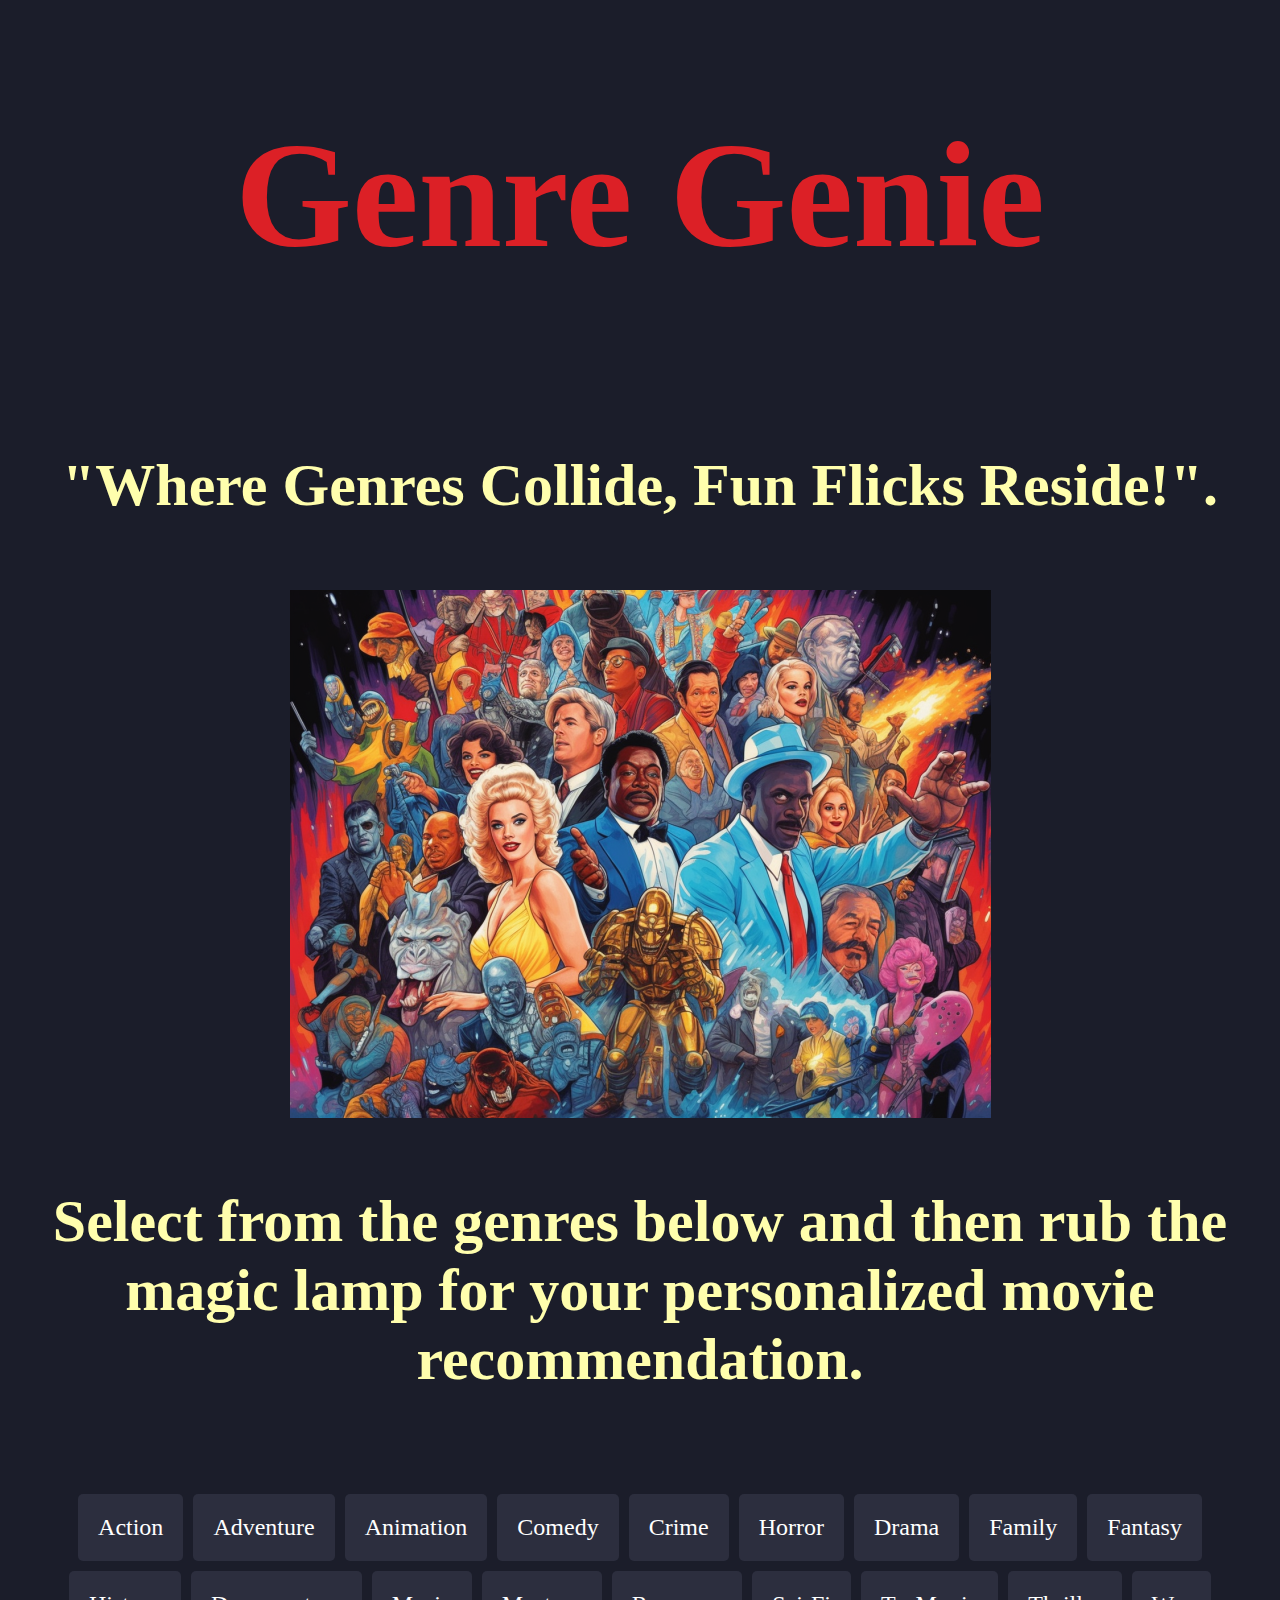
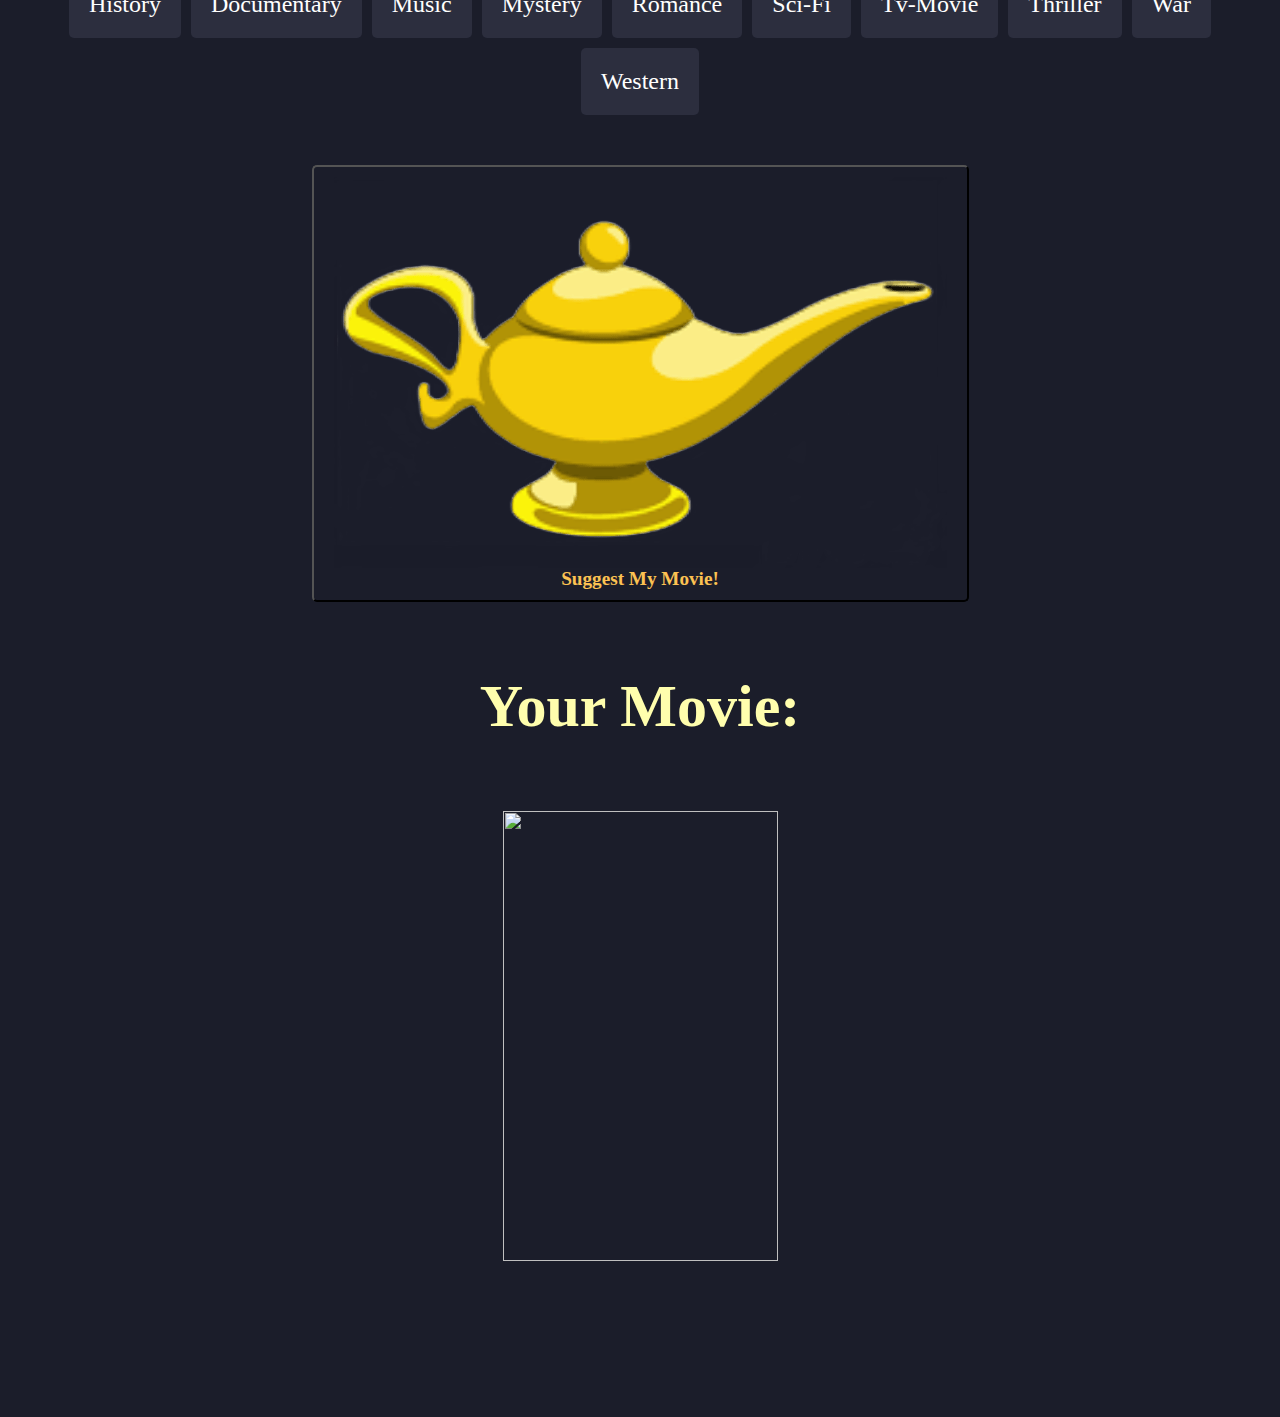
==== index.html @ 749d50c8 "worked on fonts and images and cleaning up styling" ====
<!DOCTYPE html>
<html lang="en">
	<head>
		<meta charset="UTF-8" />
		<meta
			http-equiv="X-UA-Compatible"
			content="IE=edge" />
		<meta
			name="viewport"
			content="width=device-width, initial-scale=1.0" />
		<link
			rel="preconnect"
			href="https://fonts.googleapis.com" />
		<link
			rel="preconnect"
			href="https://fonts.gstatic.com"
			crossorigin />
		<link
			href="https://fonts.googleapis.com/css2?family=Fuzzy+Bubbles:wght@700&family=Rampart+One&display=swap"
			rel="stylesheet" />
		<link
			rel="stylesheet"
			href="https://fonts.googleapis.com/css2?family=Material+Symbols+Outlined:opsz,wght,FILL,GRAD@48,400,0,0" />
		<link
			rel="stylesheet"
			href="https://use.fontawesome.com/releases/v5.8.1/css/all.css"
			integrity="sha384-50oBUHEmvpQ+1lW4y57PTFmhCaXp0ML5d60M1M7uH2+nqUivzIebhndOJK28anvf"
			crossorigin="anonymous" />
		<link
			rel="stylesheet"
			href="https://cdn.jsdelivr.net/npm/bulma@0.9.4/css/bulma.min.css" />

		<link
			rel="stylesheet"
			href="./assets/css/styles.css" />

		<title>Genre Genie</title>
	</head>

	<body>
		<header id="header">
			<h1>Genre Genie</h1>

			<h2 >"Where Genres Collide, Fun Flicks Reside!".</h2>
			<div>
				<img
					id="characters"
					src="./characters.png"
					 />
			</div>
		</header>

		<main>
			<section class="pick-genre">
					<h2 id="genre-text">
					Select from the genres below and then rub the magic lamp for your personalized movie recommendation. 
				</h2>
				<div id="all-buttons">
					<button data-genreID="28">Action</button>
					<button data-genreID="12">Adventure</button>
					<button data-genreID="16">Animation</button>
					<button data-genreID="35">Comedy</button>
					<button data-genreID="80">Crime</button>
					<button data-genreID="27">Horror</button>
					<button data-genreID="18">Drama</button>
					<button data-genreID="10751">Family</button>
					<button data-genreID="14">Fantasy</button>
					<button data-genreID="36">History</button>
					<button data-genreID="99">Documentary</button>
					<button data-genreID="10402">Music</button>
					<button data-genreID="9648">Mystery</button>
					<button data-genreID="10749">Romance</button>
					<button data-genreID="878">Sci-Fi</button>
					<button data-genreID="10770">Tv-Movie</button>
					<button data-genreID="53">Thriller</button>
					<button data-genreID="10752">War</button>
					<button data-genreID="37">Western</button>
				</div>
			
				<div class="center">
          <button id="suggest-movie-btn"><img src="./lamp.png" alt="Lamp Icon" class="suggest-movie-btn">Suggest My Movie!</button>

				</div>
			</section>

			<!-- recommended movie -->
			<section
				class="poster-section"
				id="poster-section">
				<section id="hideForNow">
					<h2 id="your-movie">Your Movie:</h2>
					<section
						class="poster"
						id="saveCapture">
						<div id="poster-path">
							<img
								id="poster-img"
								src=""
								style="width: 275px; height: 450px" />
						</div>
						<div class="movie-contents">
							<h3 id="original_title"></h3>
							<p id="overview"></p>
							<p id="vote_average"></p>
						</div>
			</section>
		</main>
		<script src="./assets/js/main.js"></script>
	</body>
</html>
---- assets/css/styles.css ----
:root {
    --bright_red: #DC2026;
    --light_yellow: #FFFEAD;
    --butter: #FCC252;
    --white: #FDFCFA;
    --background_color: #1B1D2A;
    background-color: var(--background_color);
}
img {
  display: block;
  margin: 0 auto;
}

h1 {
    font-size: 150px;
    color: var(--bright_red);
    text-align: center;
    font-family: 'Lobster', cursive;
}

h2 {
    font-size: 60px;
    font-family: 'Lobster', cursive;
    color: var(--light_yellow);
    padding: 20px;
    text-align: center;
    /* align-items: center; */
}

h3 {
    font-size: 1.5rem;
    font-family: 'Lucida Sans', 'Lucida Sans Regular', 'Lucida Grande', 'Lucida Sans Unicode', Geneva, Verdana, sans-serif;
    /* text-decoration-style: solid; */
    text-align: center;
    color: var(--light_yellow);
}

p {
    font-size: 1rem;
    font-family: 'Lucida Sans', 'Lucida Sans Regular', 'Lucida Grande', 'Lucida Sans Unicode', Geneva, Verdana, sans-serif;
    padding-top: 50px;
    text-align: center;
    color: var(--light_yellow);
}

/* Genre Buttons */
#all-buttons {
    display: flex;
    flex-wrap: wrap;
    justify-content: center;
    padding: 25px;
  }
  
  #all-buttons button {
    font-size: 24px;
    background-color: #2c2e3e;
    color: #fff;
    border: none;
    border-radius: 5px;
    margin: 5px;
    white-space: nowrap;
  }

button.active {
    background-color: darkgoldenrod !important;
}

header {
    display: flex;
    flex-direction: column;
}

.img-responsive {
    display: flex;
    flex-direction: column;
    align-items: center;
    justify-content: space-around;
    position: relative;
    top: -230px;
}

.click-me {
    color: var(--butter);
    font-size: 20px;
    font-family: 'Lobster', cursive;
}

.center {
    text-align: center;
    margin-top: 20px; /* Adjust the margin as needed */
  }
  
  #suggest-movie-btn {
    padding: 10px 20px;
    border-radius: 5px;
    background-color:transparent;
    color: var(--butter);
    font-weight: bold;
  }
  
  .button-icon {
    width: 20px;
    height: 20px;
    margin-right: 10px; /* Adjust the margin as needed */
  }

#lamp:hover {
    transform: scale(1.5);
}

#lamp:active {
    transform: scale(1.5);
}

button {
    font-size: 1.2rem;
    font-family: 'Lobster', cursive;
    padding: 20px;
    border-radius: 1.5rem;
    color: var(--white);
    background-color: var(--dark_red);
    text-align: center;
}

button:hover {
    box-shadow: 0px 0px 10px maroon;
}



#streaming-avail {
    display: flex;
    flex-direction: row;
    text-align: center;
    align-items: center;
    justify-content: center;
    padding: 60px;
    margin: 60px;
    border-style: dotted;
    border-color: var(--butter);
    border-width: thick;
    background-color: var(--dark_red);
    color: var(--light_yellow);
}

main {
    display: none;
}

/* Desktop size */
@media (min-width: 992px) {
    main {
        display: block;
    }
}

/* Tablet size */
@media (max-width: 768px) {
    h1 {
        font-size: 200px;
    }
    h2 {
        font-size: 24px;
    }
    p {
        font-size: 0.8rem;
    }
}

/* Mobile size */
@media (max-width: 576px) {
    h1 {
        font-size: 150px;
    }
    h2 {
        font-size: 20px;
    }
    p {
        font-size: 0.7rem;
    }
}
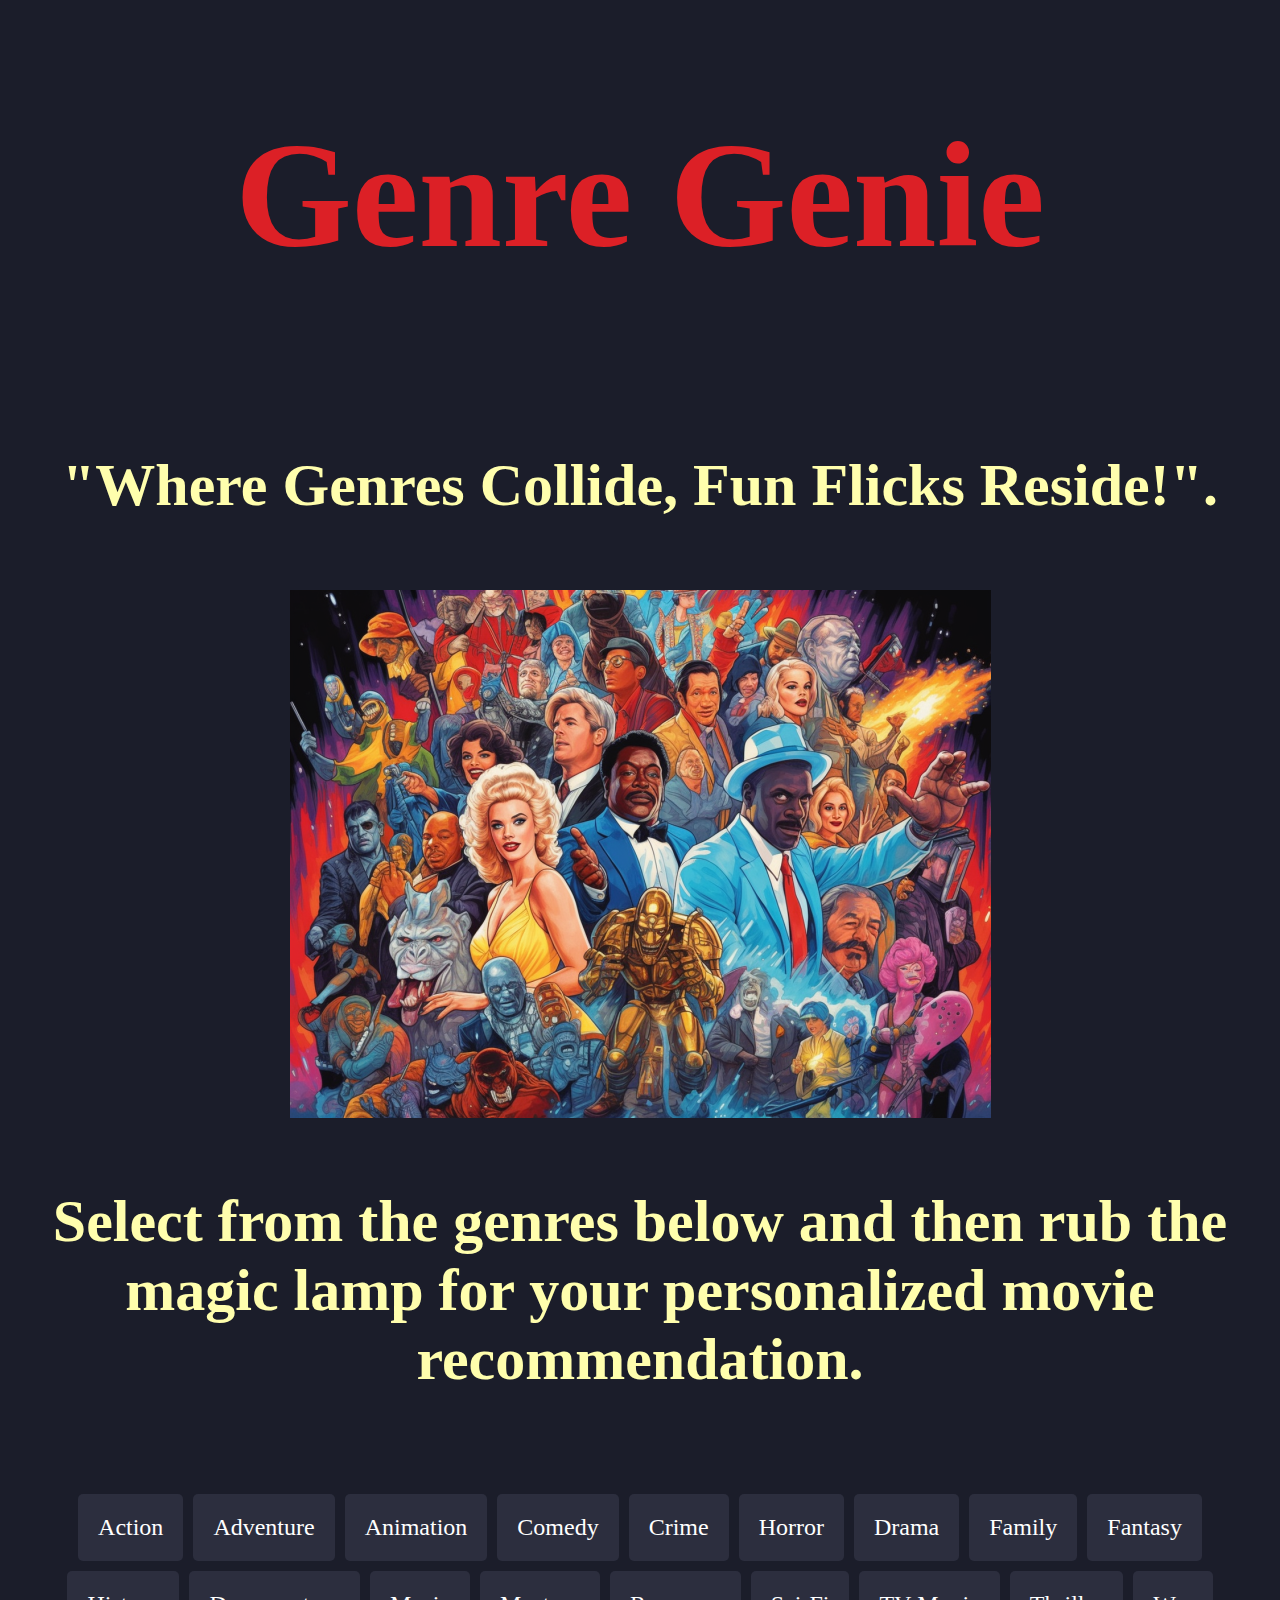
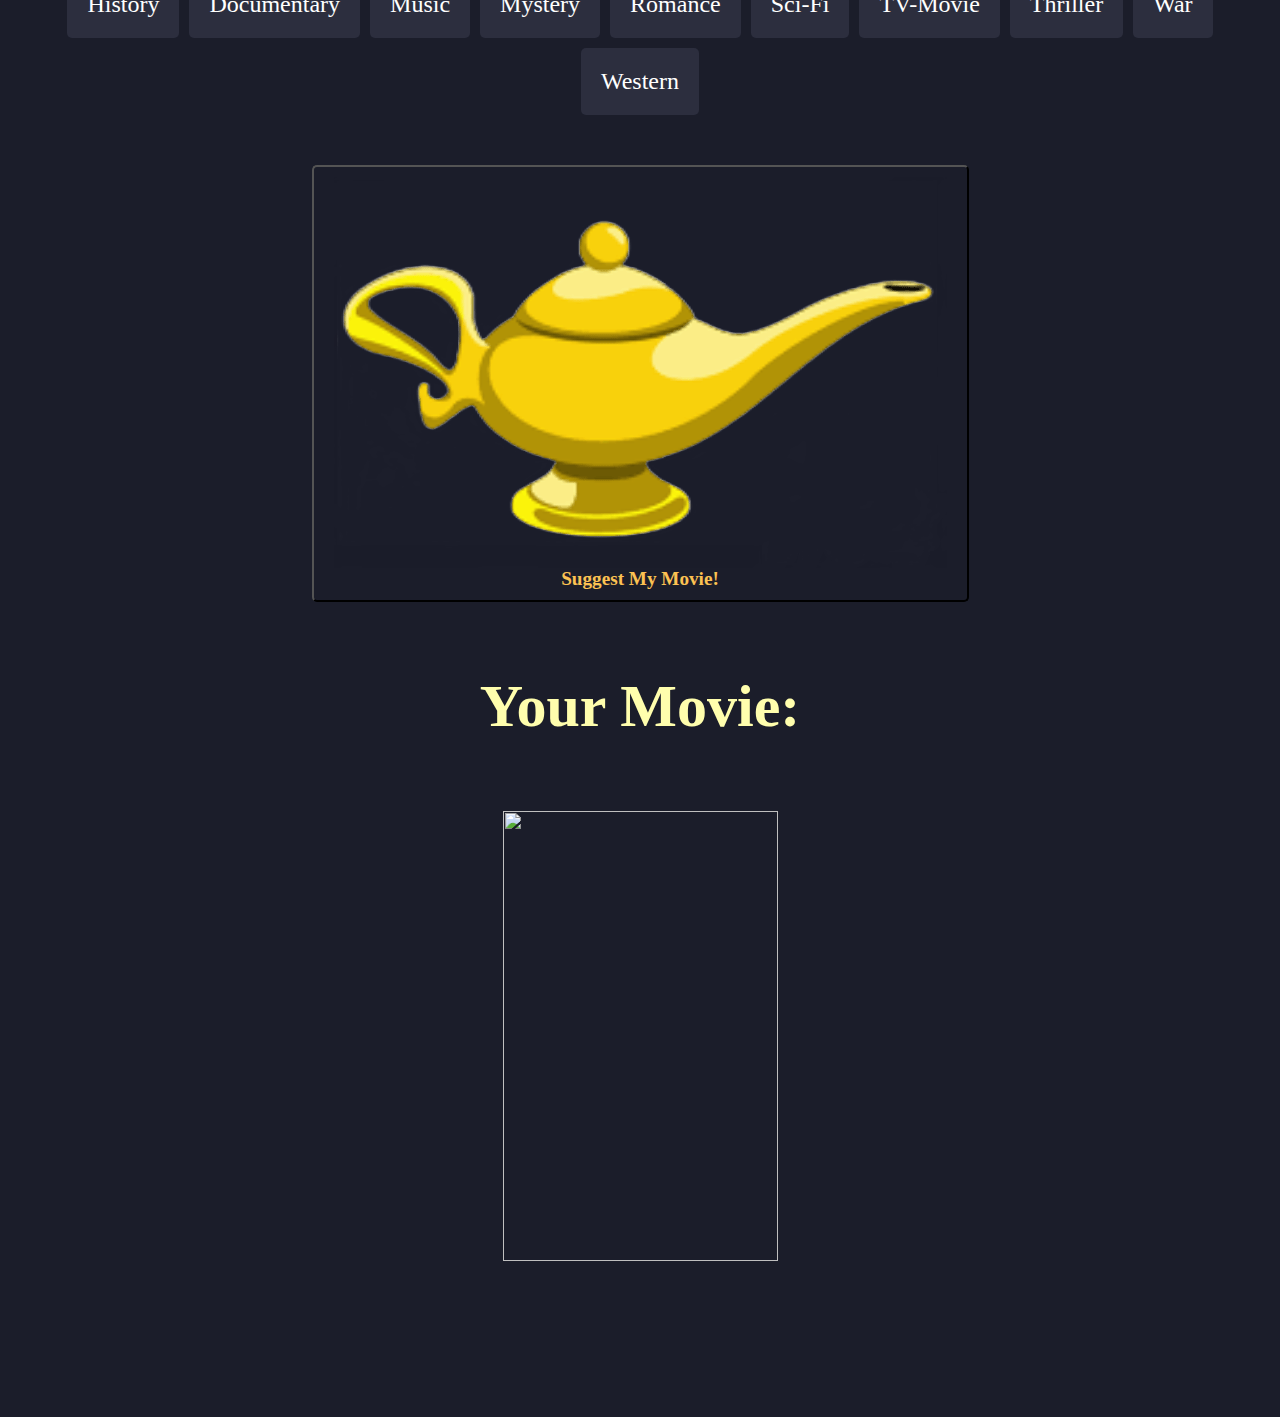
==== commit 5f8f8da8: "added icons to all the genre buttons" ====
--- a/index.html
+++ b/index.html
@@ -56,26 +56,65 @@
 					Select from the genres below and then rub the magic lamp for your personalized movie recommendation. 
 				</h2>
 				<div id="all-buttons">
-					<button data-genreID="28">Action</button>
-					<button data-genreID="12">Adventure</button>
-					<button data-genreID="16">Animation</button>
-					<button data-genreID="35">Comedy</button>
-					<button data-genreID="80">Crime</button>
-					<button data-genreID="27">Horror</button>
-					<button data-genreID="18">Drama</button>
-					<button data-genreID="10751">Family</button>
-					<button data-genreID="14">Fantasy</button>
-					<button data-genreID="36">History</button>
-					<button data-genreID="99">Documentary</button>
-					<button data-genreID="10402">Music</button>
-					<button data-genreID="9648">Mystery</button>
-					<button data-genreID="10749">Romance</button>
-					<button data-genreID="878">Sci-Fi</button>
-					<button data-genreID="10770">Tv-Movie</button>
-					<button data-genreID="53">Thriller</button>
-					<button data-genreID="10752">War</button>
-					<button data-genreID="37">Western</button>
-				</div>
+					<button class="genre-button" data-genreID="28">
+					  <i class="fas fa-film"></i> Action
+					</button>
+					<button class="genre-button" data-genreID="12">
+					  <i class="fas fa-hiking"></i> Adventure
+					</button>
+					<button class="genre-button" data-genreID="16">
+					  <i class="fas fa-film"></i> Animation
+					</button>
+					<button class="genre-button" data-genreID="35">
+					  <i class="fas fa-laugh"></i> Comedy
+					</button>
+					<button class="genre-button" data-genreID="80">
+					  <i class="fas fa-briefcase"></i> Crime
+					</button>
+					<button class="genre-button" data-genreID="27">
+					  <i class="fas fa-skull"></i> Horror
+					</button>
+					<button class="genre-button" data-genreID="18">
+					  <i class="fas fa-theater-masks"></i> Drama
+					</button>
+					<button class="genre-button" data-genreID="10751">
+					  <i class="fas fa-users"></i> Family
+					</button>
+					<button class="genre-button" data-genreID="14">
+					  <i class="fas fa-dragon"></i> Fantasy
+					</button>
+					<button class="genre-button" data-genreID="36">
+					  <i class="fas fa-landmark"></i> History
+					</button>
+					<button class="genre-button" data-genreID="99">
+					  <i class="fas fa-video"></i> Documentary
+					</button>
+					<button class="genre-button" data-genreID="10402">
+					  <i class="fas fa-music"></i> Music
+					</button>
+					<button class="genre-button" data-genreID="9648">
+					  <i class="fas fa-question-circle"></i> Mystery
+					</button>
+					<button class="genre-button" data-genreID="10749">
+					  <i class="fas fa-heart"></i> Romance
+					</button>
+					<button class="genre-button" data-genreID="878">
+					  <i class="fas fa-rocket"></i> Sci-Fi
+					</button>
+					<button class="genre-button" data-genreID="10770">
+					  <i class="fas fa-tv"></i> TV-Movie
+					</button>
+					<button class="genre-button" data-genreID="53">
+					  <i class="fas fa-bolt"></i> Thriller
+					</button>
+					<button class="genre-button" data-genreID="10752">
+					  <i class="fas fa-shield-alt"></i> War
+					</button>
+					<button class="genre-button" data-genreID="37">
+						<i class="fas fa-horse-head"></i> Western
+					  </button>
+				  </div>
+				  
 			
 				<div class="center">
           <button id="suggest-movie-btn"><img src="./lamp.png" alt="Lamp Icon" class="suggest-movie-btn">Suggest My Movie!</button>
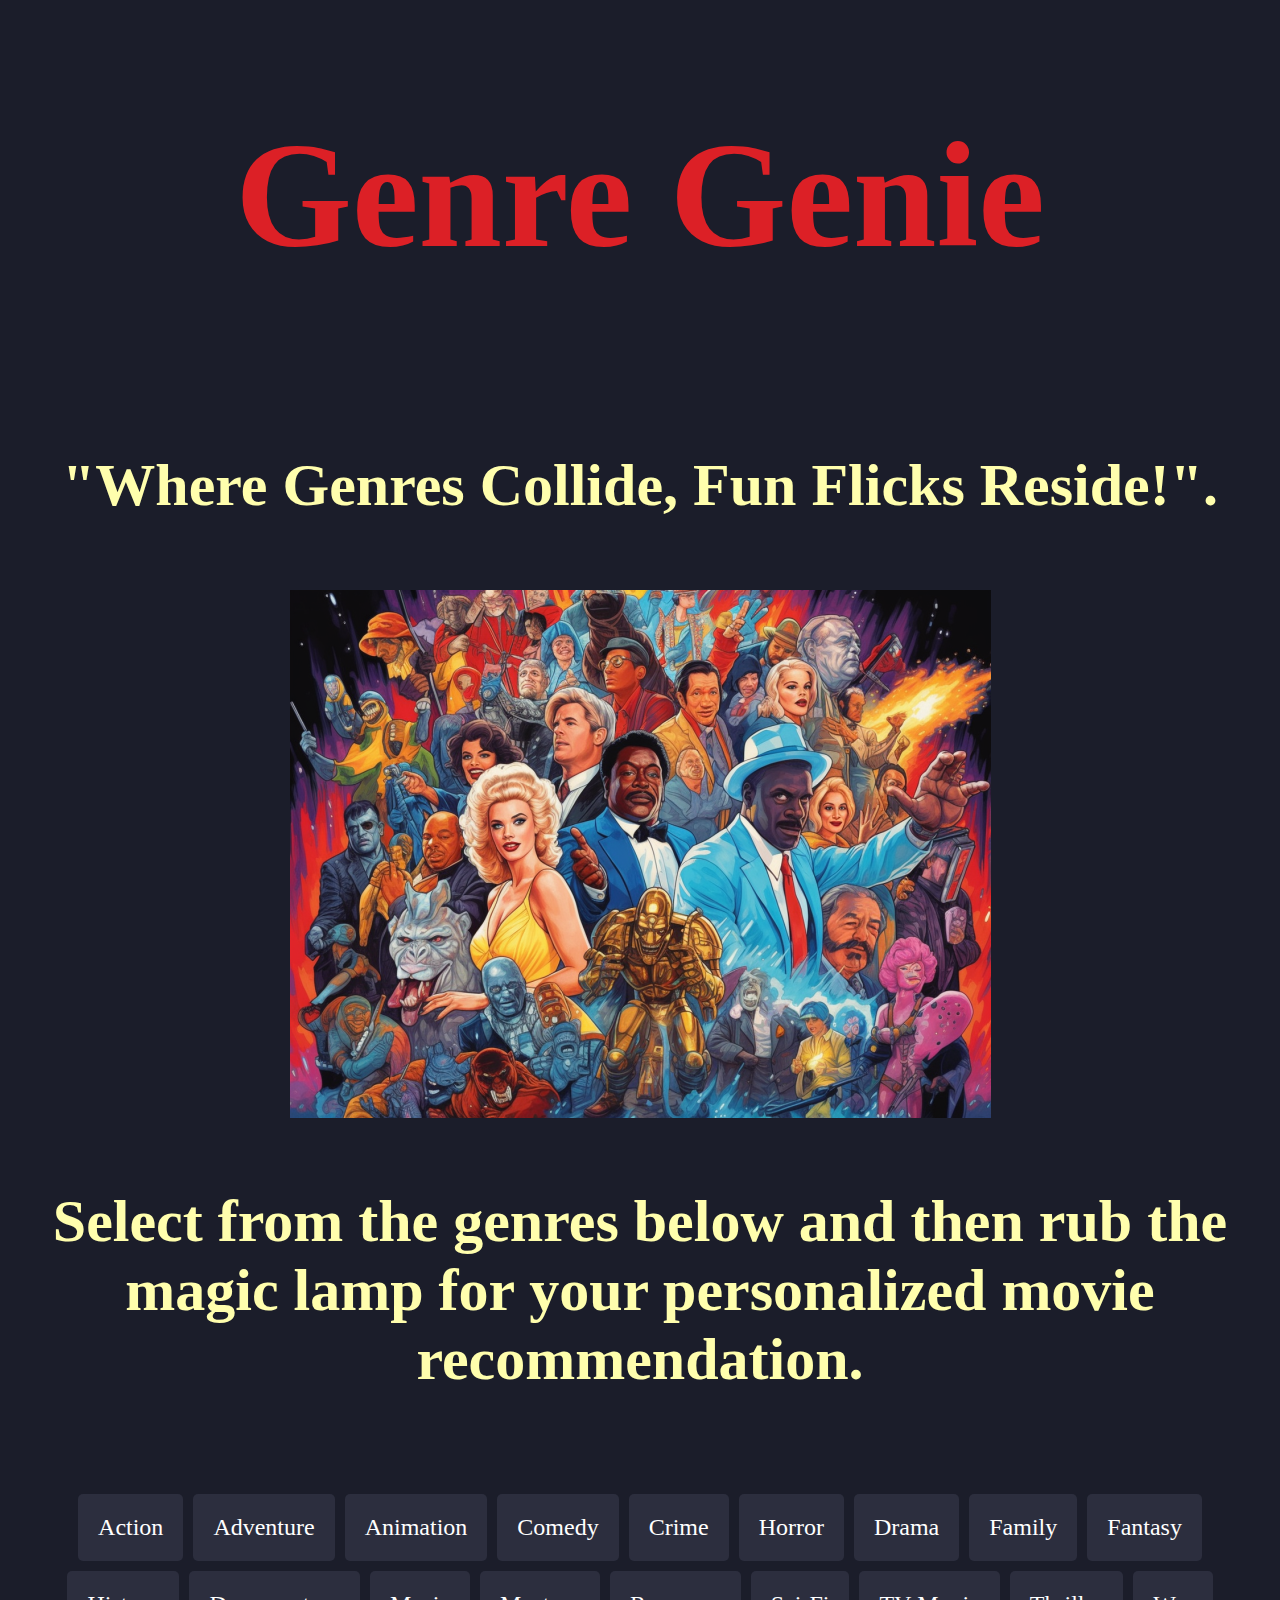
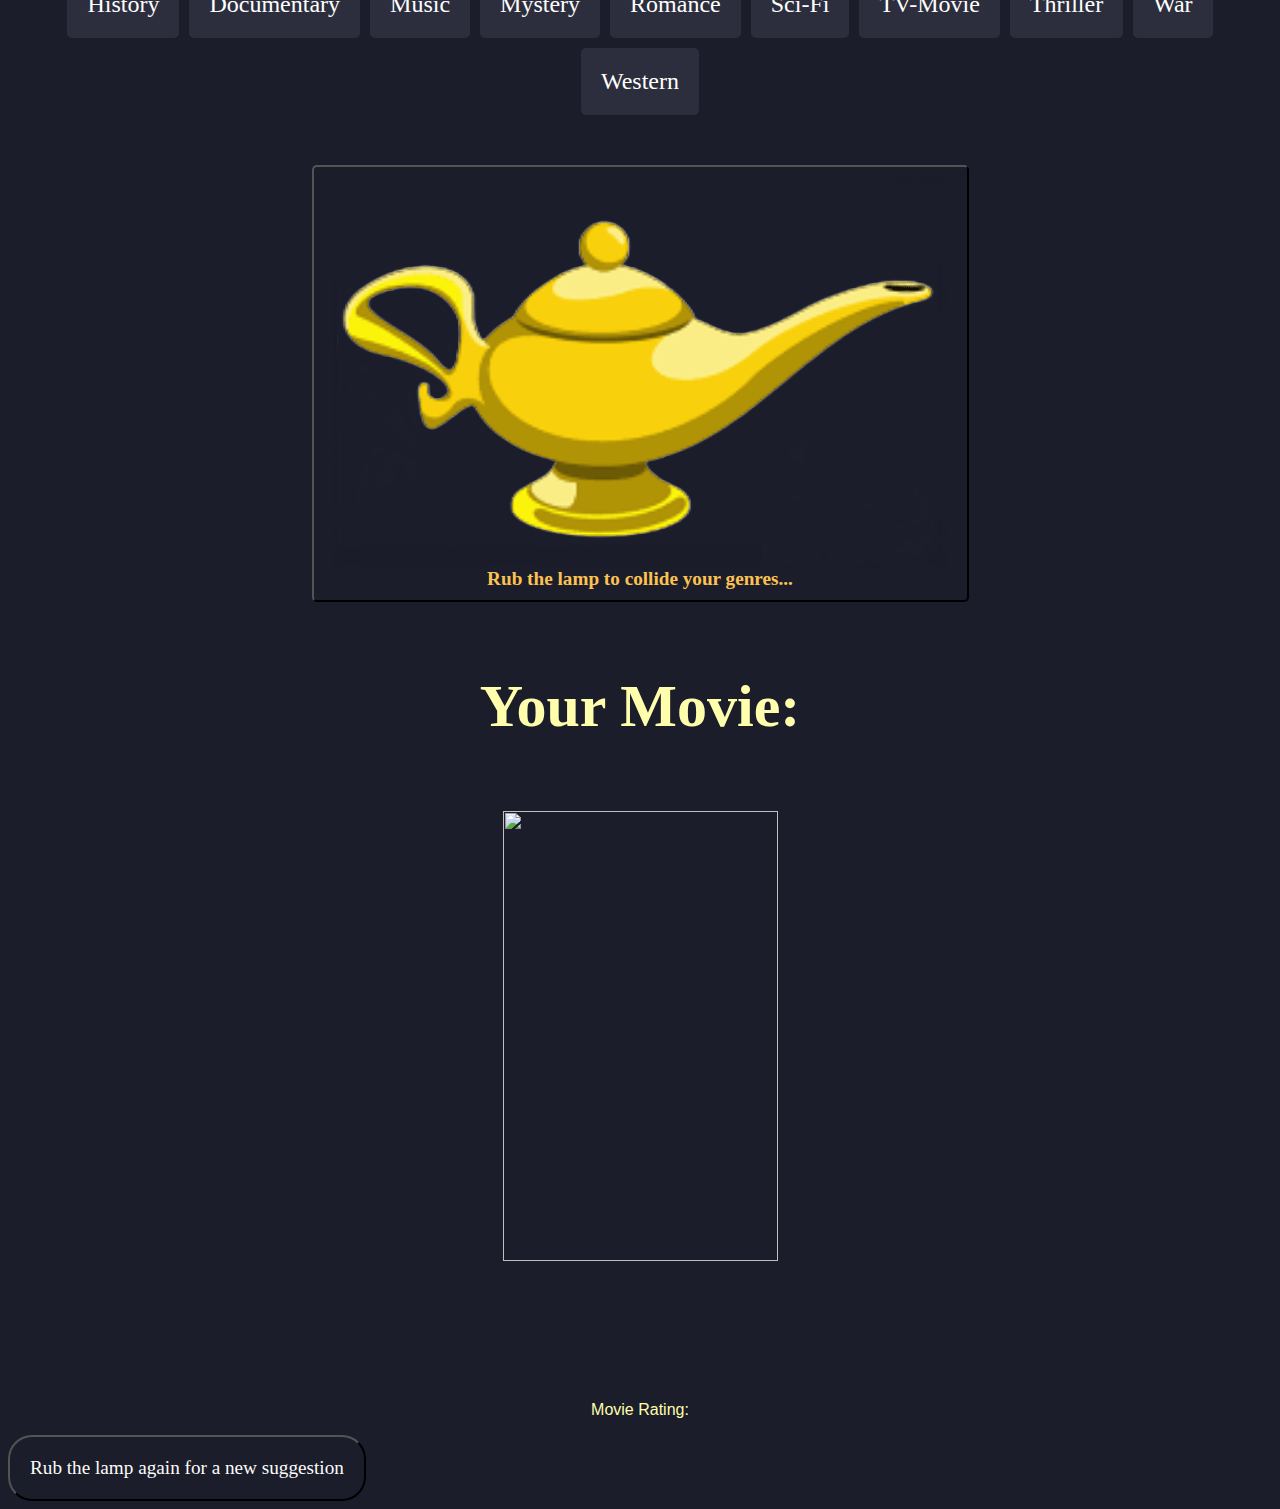
==== commit f8784337: "created a reset button that does everything a page reload would do" ====
--- a/index.html
+++ b/index.html
@@ -1,6 +1,7 @@
 <!DOCTYPE html>
 <html lang="en">
 	<head>
+		
 		<meta charset="UTF-8" />
 		<meta
 			http-equiv="X-UA-Compatible"
@@ -35,6 +36,8 @@
 			href="./assets/css/styles.css" />
 
 		<title>Genre Genie</title>
+		<link rel="icon" href="favicon.ico" type="image/x-icon">
+
 	</head>
 
 	<body>
@@ -57,7 +60,7 @@
 				</h2>
 				<div id="all-buttons">
 					<button class="genre-button" data-genreID="28">
-					  <i class="fas fa-film"></i> Action
+					  <i class="fas fa-helicopter"></i> Action
 					</button>
 					<button class="genre-button" data-genreID="12">
 					  <i class="fas fa-hiking"></i> Adventure
@@ -115,10 +118,19 @@
 					  </button>
 				  </div>
 				  
+
+				<div class="center">
+					<button id="suggest-movie-btn">
+						<img src="./lamp.png" alt="Lamp Icon" class="suggest-movie-btn cloud-animation">
+						Rub the lamp to collide your genres...
+					  </button>
+
 			
-				<div class="center">
-          <button id="suggest-movie-btn"><img src="./lamp.png" alt="Lamp Icon" class="suggest-movie-btn">Suggest My Movie!</button>
+					
 
+					  
+					  </div>
+					  
 				</div>
 			</section>
 
@@ -140,10 +152,15 @@
 						<div class="movie-contents">
 							<h3 id="original_title"></h3>
 							<p id="overview"></p>
-							<p id="vote_average"></p>
+							<p id="vote_average">Movie Rating:</p>
 						</div>
+						<section>
+						<button id="rub-again-btn" class="hidden">Rub the lamp again for a new suggestion</button>
+					</section>
 			</section>
 		</main>
 		<script src="./assets/js/main.js"></script>
+		<script src="assets/js/rubbing.js"></script>
+
 	</body>
 </html>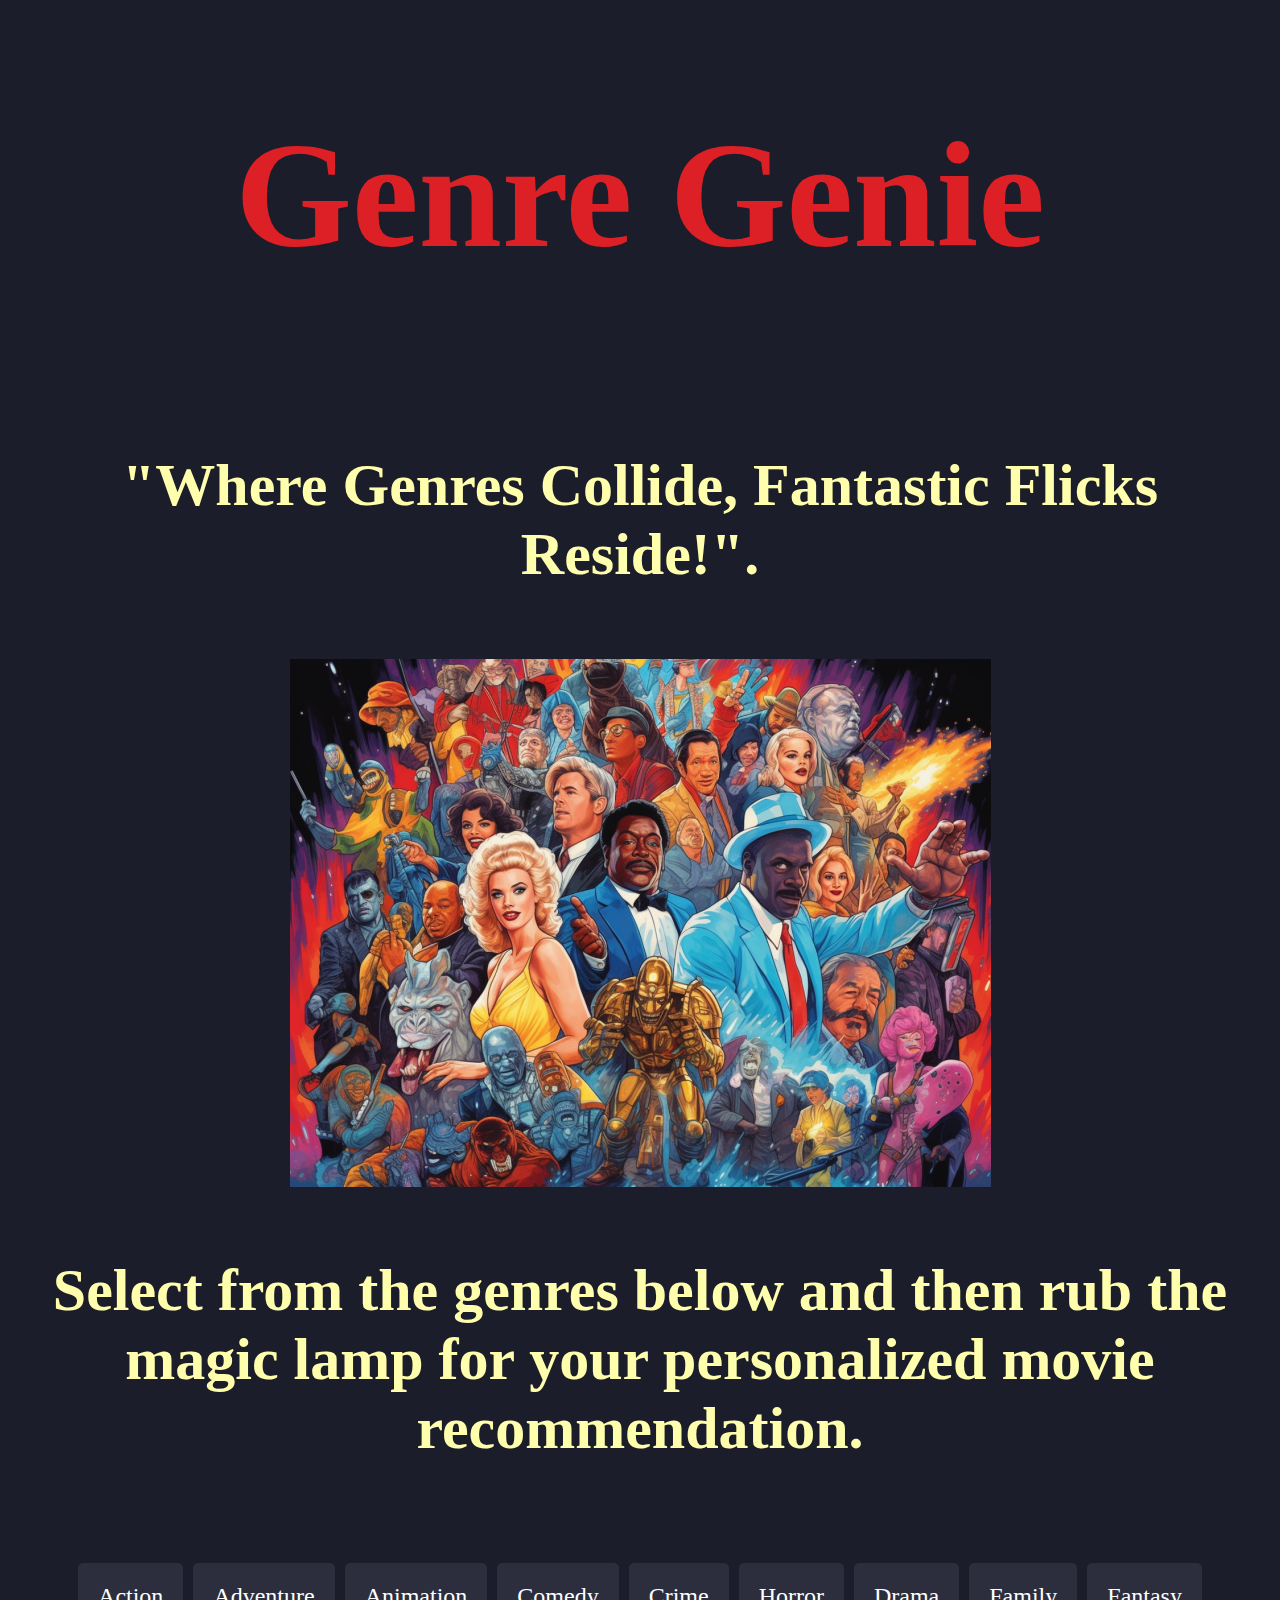
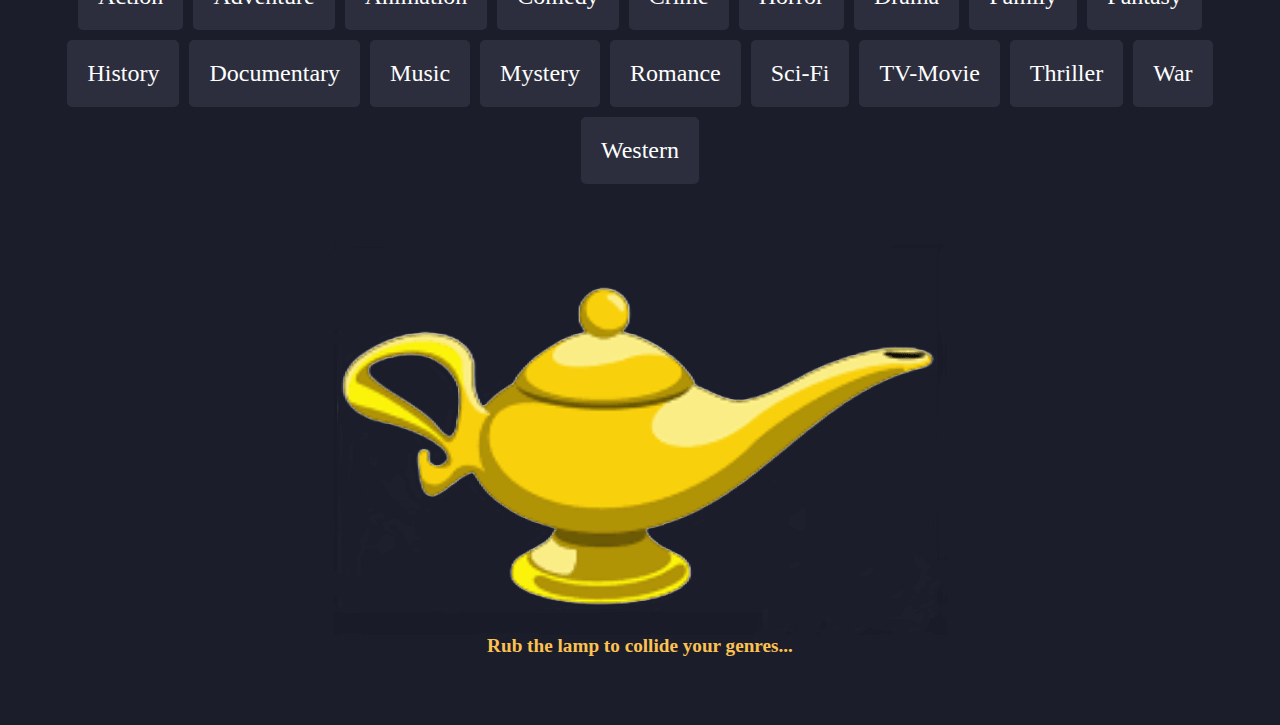
==== commit 286ef86e: "movie titles and images can now be saved in local storage" ====
--- a/index.html
+++ b/index.html
@@ -44,7 +44,7 @@
 		<header id="header">
 			<h1>Genre Genie</h1>
 
-			<h2 >"Where Genres Collide, Fun Flicks Reside!".</h2>
+			<h2 >"Where Genres Collide, Fantastic Flicks Reside!".</h2>
 			<div>
 				<img
 					id="characters"
@@ -156,7 +156,13 @@
 						</div>
 						<section>
 						<button id="rub-again-btn" class="hidden">Rub the lamp again for a new suggestion</button>
+						<button id="save-movie-btn" class="hidden">Save this movie for later</button>
 					</section>
+					<div id="saved-movies-carousel-container" class="carousel-container">
+						<div id="saved-movies-carousel" class="carousel">
+						  <!-- Carousel items will be dynamically added here -->
+						</div>
+					  </div>
 			</section>
 		</main>
 		<script src="./assets/js/main.js"></script>
--- a/assets/css/styles.css
+++ b/assets/css/styles.css
@@ -87,21 +87,66 @@
 
 .center {
     text-align: center;
-    margin-top: 20px; /* Adjust the margin as needed */
+    margin-top: 20px; 
   }
   
   #suggest-movie-btn {
-    padding: 10px 20px;
-    border-radius: 5px;
-    background-color:transparent;
-    color: var(--butter);
-    font-weight: bold;
-  }
+  padding: 10px 20px;
+  border-radius: 5px;
+  background-color: transparent;
+  color: var(--butter);
+  font-weight: bold;
+  border: none;
+  outline: none;
+  margin-bottom: 50px;
+  
+}
+
+#suggest-movie-btn.hidden {
+  display: none;
+}
+
+.suggest-movie-btn {
+  position: relative;
+  height: 450px; /* keeping a fixed height container to keep animation from getting jumpy */
+  overflow: hidden;
+  display: flex;
+  align-items: flex-end;
+  background-image: url(../../lamp.png);
+  /* background-size: 613px 391 px; */
+  background-position: bottom center;
+  background-repeat: no-repeat;
+  width: 613px;
+  height: 391px;
+cursor: grab;
+}
+
+.suggest-movie-btn img.cloud-animation {
+  pointer-events: none;
+  position: absolute;
+  bottom: 0;
+  left: 50%;
+  transform: translateX(-50%);
+  width: 613px;
+  height: 391px;
+  
+}
+
+  
+
+  
+
+  #poster-section {
+    display: none;
+  }
+  #poster-section #overview {
+  font-size: 2rem;
+}
   
   .button-icon {
     width: 20px;
     height: 20px;
-    margin-right: 10px; /* Adjust the margin as needed */
+    margin-right: 10px; 
   }
 
 #lamp:hover {
@@ -126,26 +171,50 @@
     box-shadow: 0px 0px 10px maroon;
 }
 
-
-
-#streaming-avail {
-    display: flex;
-    flex-direction: row;
-    text-align: center;
-    align-items: center;
-    justify-content: center;
-    padding: 60px;
-    margin: 60px;
-    border-style: dotted;
-    border-color: var(--butter);
-    border-width: thick;
-    background-color: var(--dark_red);
-    color: var(--light_yellow);
-}
-
-main {
-    display: none;
-}
+#rub-again-btn {
+    /* Increasing button size */
+    padding: 15px 30px;
+    font-size: 24px;
+      
+    /* Centering the button */
+    display: block;
+    margin: 20px auto;
+    
+    /* Optional Styling */
+    background-color: var(--bright_red); /* use --bright_red here */
+    color: var(--white); /* if you want the text to be white */
+    border: none;
+    border-radius: 5px;
+    cursor: pointer;
+    transition: background-color 0.3s ease;
+  }
+    
+  #rub-again-btn:hover {
+    background-color: darken(var(--bright_red), 10%); /* use darken() to make it darker when hovered over */
+  }
+  
+  #save-movie-btn {
+    /* Increasing button size */
+    padding: 15px 30px;
+    font-size: 24px;
+    
+    /* Centering the button */
+    display: block;
+    margin: 20px auto;
+    
+    /* Optional Styling */
+    background-color: var(--bright_red);
+    color: white;
+    border: none;
+    border-radius: 5px;
+    cursor: pointer;
+    transition: background-color 0.3s ease;
+  }
+  
+  #save-movie-btn:hover {
+    background-color: #9c0d15;
+  }
+
 
 /* Desktop size */
 @media (min-width: 992px) {
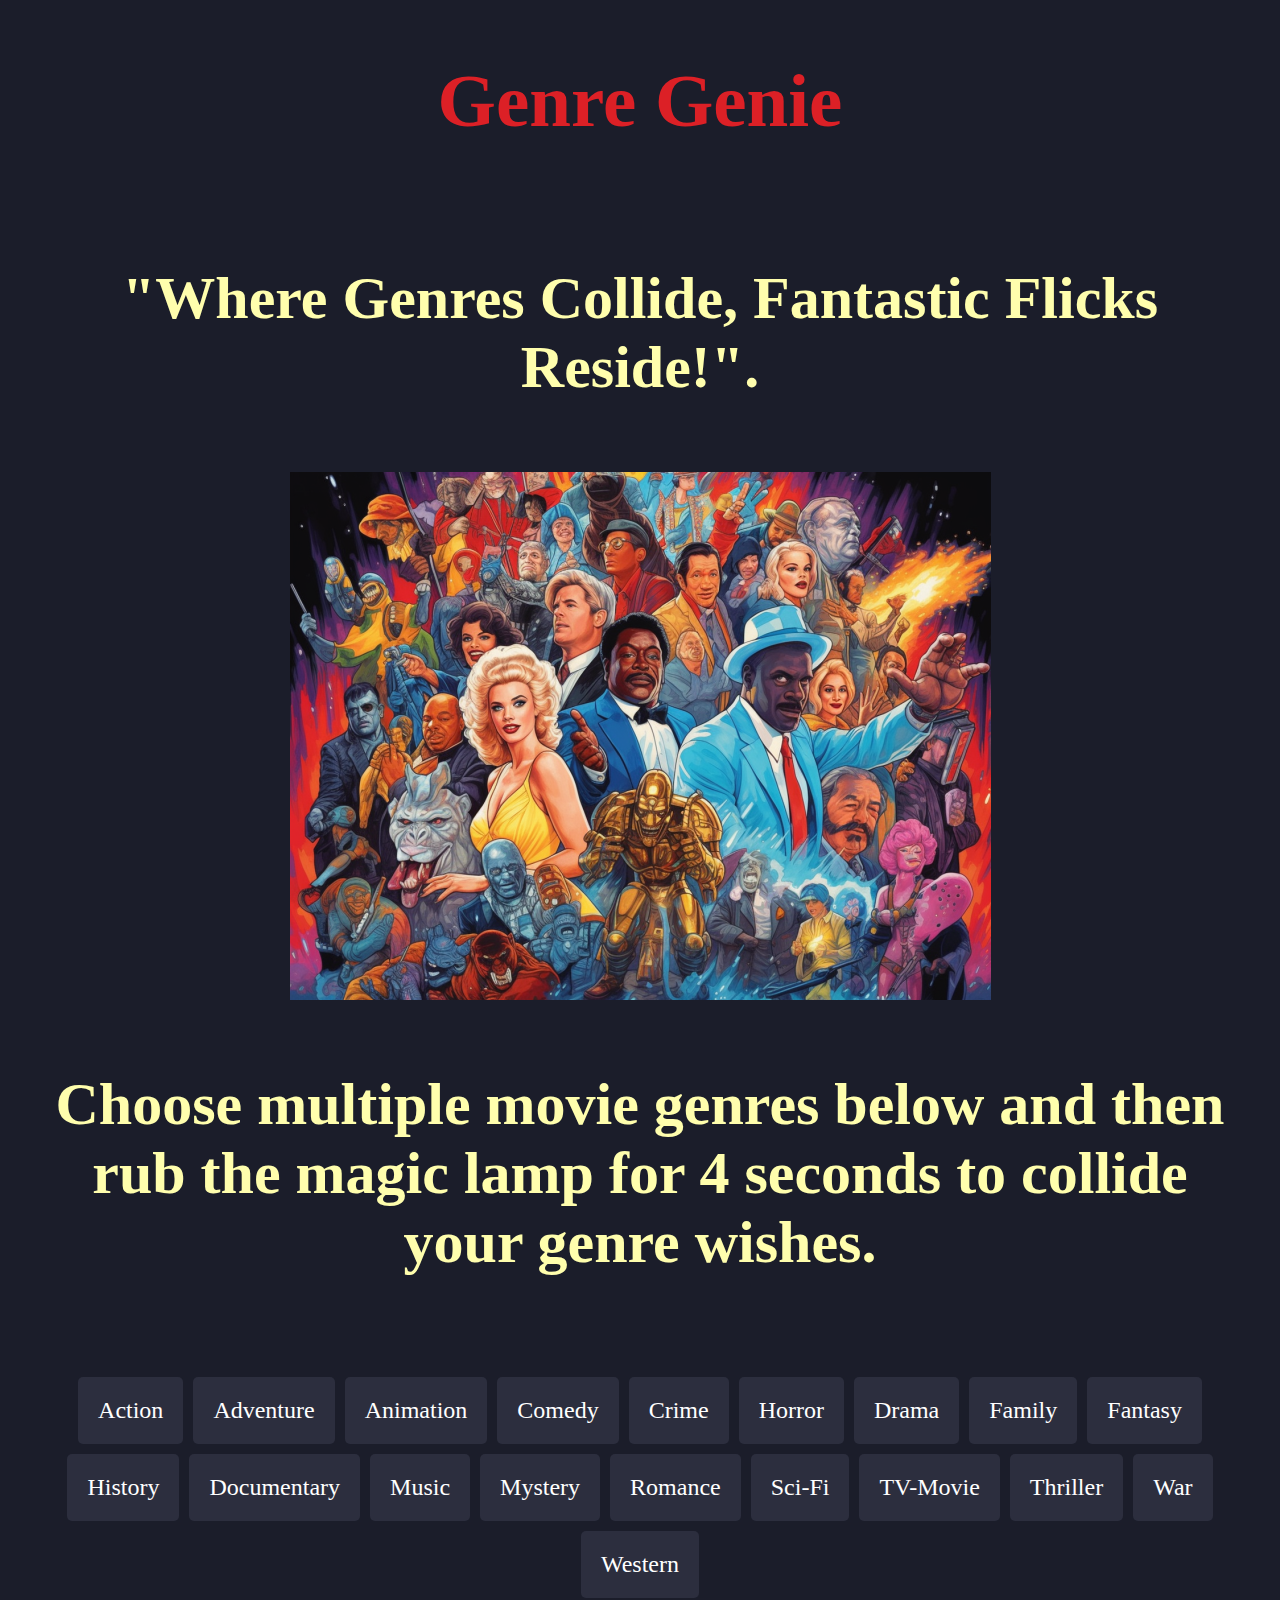
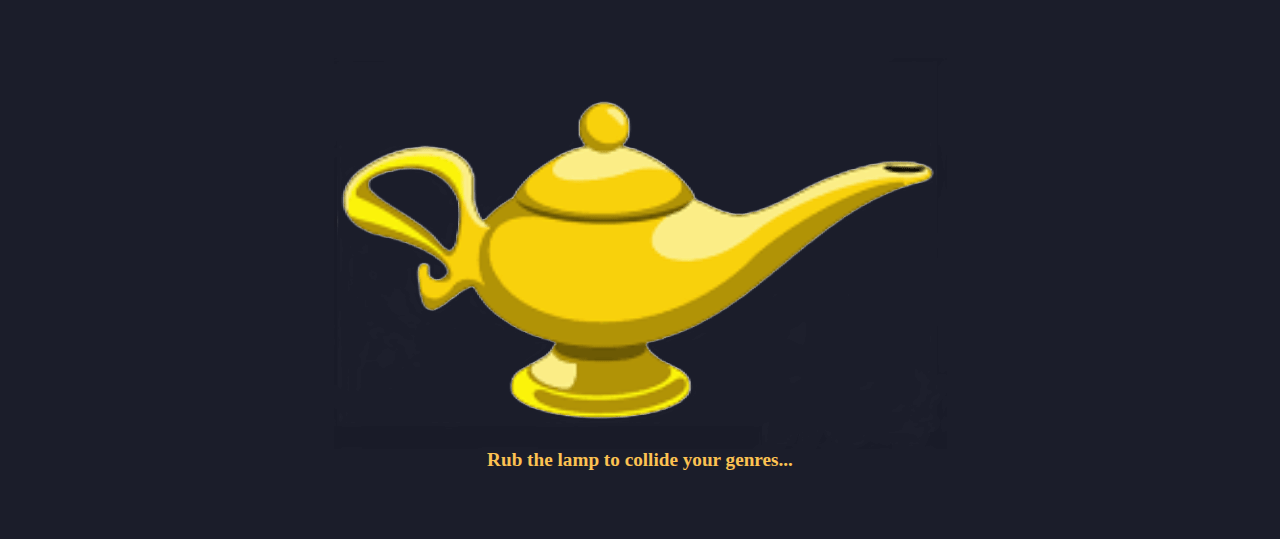
==== commit e0bd51b4: "reworked saved movies to make a list of links with a back button" ====
--- a/index.html
+++ b/index.html
@@ -27,9 +27,9 @@
 			href="https://use.fontawesome.com/releases/v5.8.1/css/all.css"
 			integrity="sha384-50oBUHEmvpQ+1lW4y57PTFmhCaXp0ML5d60M1M7uH2+nqUivzIebhndOJK28anvf"
 			crossorigin="anonymous" />
-		<link
+		<!-- <link
 			rel="stylesheet"
-			href="https://cdn.jsdelivr.net/npm/bulma@0.9.4/css/bulma.min.css" />
+			href="https://cdn.jsdelivr.net/npm/bulma@0.9.4/css/bulma.min.css" /> -->
 
 		<link
 			rel="stylesheet"
@@ -50,13 +50,14 @@
 					id="characters"
 					src="./characters.png"
 					 />
+
 			</div>
 		</header>
 
 		<main>
 			<section class="pick-genre">
 					<h2 id="genre-text">
-					Select from the genres below and then rub the magic lamp for your personalized movie recommendation. 
+					Choose multiple movie genres below and then rub the magic lamp for 4 seconds to collide your genre wishes.
 				</h2>
 				<div id="all-buttons">
 					<button class="genre-button" data-genreID="28">
@@ -126,9 +127,6 @@
 					  </button>
 
 			
-					
-
-					  
 					  </div>
 					  
 				</div>
@@ -147,23 +145,30 @@
 							<img
 								id="poster-img"
 								src=""
-								style="width: 275px; height: 450px" />
+								style="width: 550px; height: 900px" />
 						</div>
 						<div class="movie-contents">
 							<h3 id="original_title"></h3>
 							<p id="overview"></p>
-							<p id="vote_average">Movie Rating:</p>
+							<h3> Movie Rating:
+							<p id="vote_average"></p></h3>
 						</div>
 						<section>
 						<button id="rub-again-btn" class="hidden">Rub the lamp again for a new suggestion</button>
-						<button id="save-movie-btn" class="hidden">Save this movie for later</button>
-					</section>
-					<div id="saved-movies-carousel-container" class="carousel-container">
-						<div id="saved-movies-carousel" class="carousel">
-						  <!-- Carousel items will be dynamically added here -->
+						<button id="save-movie-btn" class="hidden">Save this movie image below</button>
+
+						<div id="saved-movies">
+							<h2>Your Saved Movies:</h2>
+							<div id="saved-movies-list"></div>
 						</div>
-					  </div>
-			</section>
+						<div id="movie-details" style="display:none;">
+							<h2 id="details-title"></h2>
+							<img id="details-image" src="" alt="Movie poster">
+							<p>Rating: <span id="details-rating"></span></p>
+							<p>Synopsis: <span id="details-synopsis"></span></p>
+							<button id="back-btn">Back</button>
+						</div>
+						
 		</main>
 		<script src="./assets/js/main.js"></script>
 		<script src="assets/js/rubbing.js"></script>
--- a/assets/css/styles.css
+++ b/assets/css/styles.css
@@ -12,7 +12,7 @@
 }
 
 h1 {
-    font-size: 150px;
+    font-size: 75px;
     color: var(--bright_red);
     text-align: center;
     font-family: 'Lobster', cursive;
@@ -68,6 +68,7 @@
 header {
     display: flex;
     flex-direction: column;
+
 }
 
 .img-responsive {
@@ -118,7 +119,8 @@
   background-repeat: no-repeat;
   width: 613px;
   height: 391px;
-cursor: grab;
+  /* I have spent over an hour trying to make this custom cursor appear. */
+  cursor: url(hand_stars46.png),!important;
 }
 
 .suggest-movie-btn img.cloud-animation {
@@ -129,7 +131,8 @@
   transform: translateX(-50%);
   width: 613px;
   height: 391px;
-  
+    /* I have spent over an hour trying to make this custom cursor appear. */
+  cursor: url(hand_stars46.png),!important;
 }
 
   
@@ -213,7 +216,11 @@
   
   #save-movie-btn:hover {
     background-color: #9c0d15;
-  }
+
+
+
+
+
 
 
 /* Desktop size */
@@ -222,7 +229,6 @@
         display: block;
     }
 }
-
 /* Tablet size */
 @media (max-width: 768px) {
     h1 {
@@ -235,7 +241,6 @@
         font-size: 0.8rem;
     }
 }
-
 /* Mobile size */
 @media (max-width: 576px) {
     h1 {
@@ -248,3 +253,4 @@
         font-size: 0.7rem;
     }
 }
+  }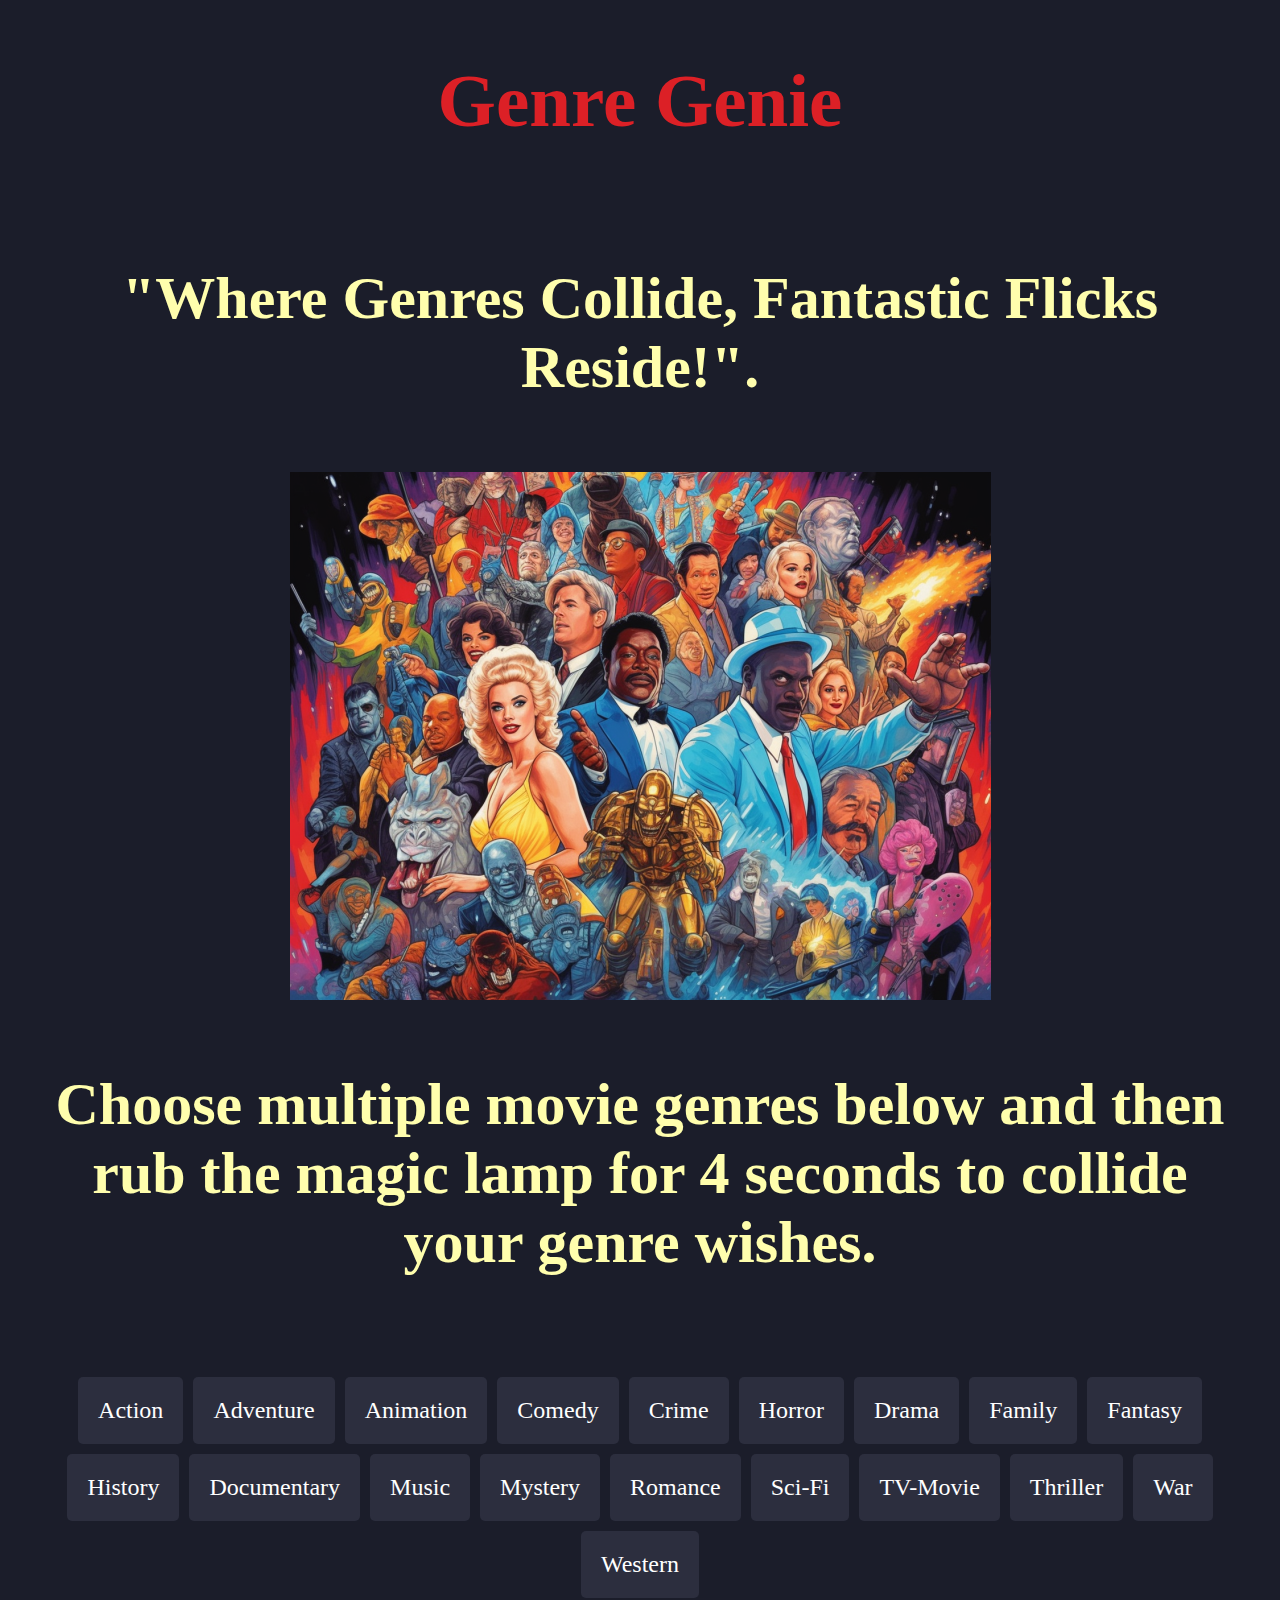
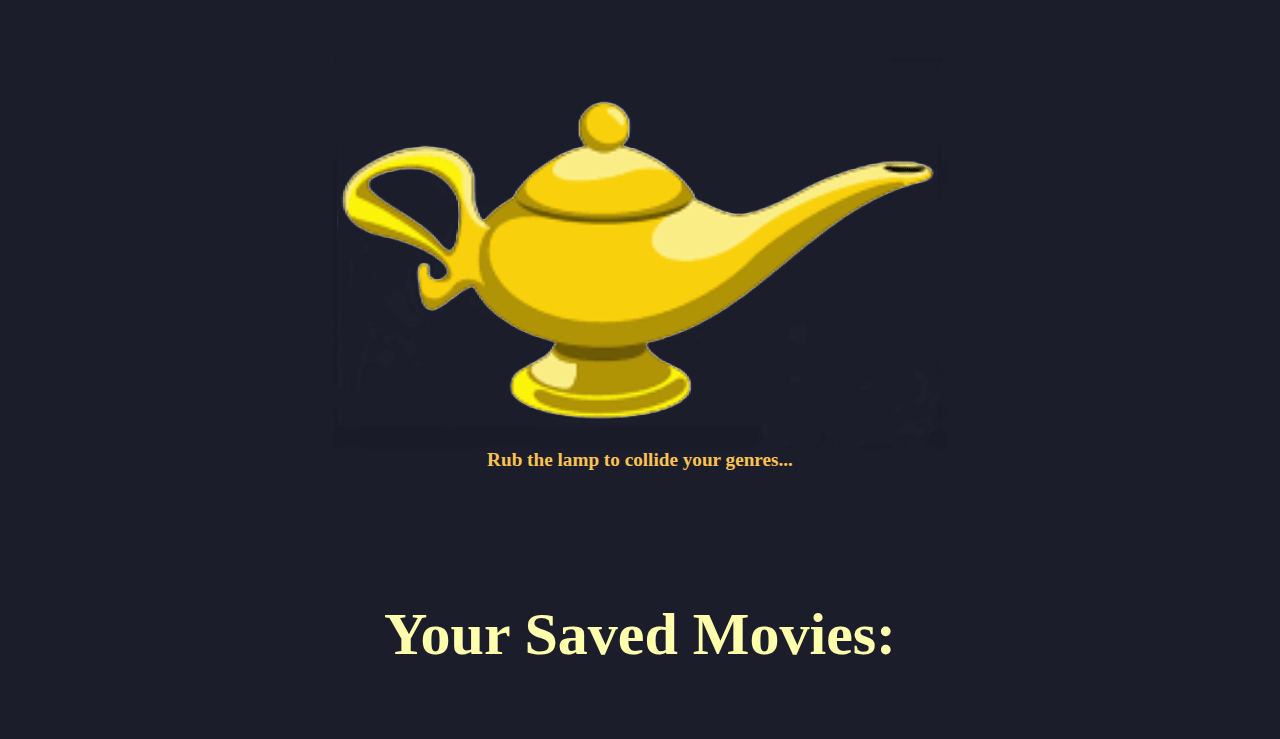
==== commit 1d3b368c: "changes" ====
--- a/index.html
+++ b/index.html
@@ -1,7 +1,6 @@
 <!DOCTYPE html>
 <html lang="en">
 	<head>
-		
 		<meta charset="UTF-8" />
 		<meta
 			http-equiv="X-UA-Compatible"
@@ -36,142 +35,214 @@
 			href="./assets/css/styles.css" />
 
 		<title>Genre Genie</title>
-		<link rel="icon" href="favicon.ico" type="image/x-icon">
-
+		<link
+			rel="icon"
+			href="favicon.ico"
+			type="image/x-icon" />
 	</head>
 
 	<body>
 		<header id="header">
 			<h1>Genre Genie</h1>
 
-			<h2 >"Where Genres Collide, Fantastic Flicks Reside!".</h2>
+			<h2>"Where Genres Collide, Fantastic Flicks Reside!".</h2>
 			<div>
 				<img
 					id="characters"
-					src="./characters.png"
-					 />
-
+					src="./characters.png" />
 			</div>
 		</header>
 
 		<main>
 			<section class="pick-genre">
-					<h2 id="genre-text">
-					Choose multiple movie genres below and then rub the magic lamp for 4 seconds to collide your genre wishes.
+				<h2 id="genre-text">
+					Choose multiple movie genres below and then rub the magic lamp for 4
+					seconds to collide your genre wishes.
 				</h2>
 				<div id="all-buttons">
-					<button class="genre-button" data-genreID="28">
-					  <i class="fas fa-helicopter"></i> Action
-					</button>
-					<button class="genre-button" data-genreID="12">
-					  <i class="fas fa-hiking"></i> Adventure
-					</button>
-					<button class="genre-button" data-genreID="16">
-					  <i class="fas fa-film"></i> Animation
-					</button>
-					<button class="genre-button" data-genreID="35">
-					  <i class="fas fa-laugh"></i> Comedy
-					</button>
-					<button class="genre-button" data-genreID="80">
-					  <i class="fas fa-briefcase"></i> Crime
-					</button>
-					<button class="genre-button" data-genreID="27">
-					  <i class="fas fa-skull"></i> Horror
-					</button>
-					<button class="genre-button" data-genreID="18">
-					  <i class="fas fa-theater-masks"></i> Drama
-					</button>
-					<button class="genre-button" data-genreID="10751">
-					  <i class="fas fa-users"></i> Family
-					</button>
-					<button class="genre-button" data-genreID="14">
-					  <i class="fas fa-dragon"></i> Fantasy
-					</button>
-					<button class="genre-button" data-genreID="36">
-					  <i class="fas fa-landmark"></i> History
-					</button>
-					<button class="genre-button" data-genreID="99">
-					  <i class="fas fa-video"></i> Documentary
-					</button>
-					<button class="genre-button" data-genreID="10402">
-					  <i class="fas fa-music"></i> Music
-					</button>
-					<button class="genre-button" data-genreID="9648">
-					  <i class="fas fa-question-circle"></i> Mystery
-					</button>
-					<button class="genre-button" data-genreID="10749">
-					  <i class="fas fa-heart"></i> Romance
-					</button>
-					<button class="genre-button" data-genreID="878">
-					  <i class="fas fa-rocket"></i> Sci-Fi
-					</button>
-					<button class="genre-button" data-genreID="10770">
-					  <i class="fas fa-tv"></i> TV-Movie
-					</button>
-					<button class="genre-button" data-genreID="53">
-					  <i class="fas fa-bolt"></i> Thriller
-					</button>
-					<button class="genre-button" data-genreID="10752">
-					  <i class="fas fa-shield-alt"></i> War
-					</button>
-					<button class="genre-button" data-genreID="37">
+					<button
+						class="genre-button"
+						data-genreID="28">
+						<i class="fas fa-helicopter"></i> Action
+					</button>
+					<button
+						class="genre-button"
+						data-genreID="12">
+						<i class="fas fa-hiking"></i> Adventure
+					</button>
+					<button
+						class="genre-button"
+						data-genreID="16">
+						<i class="fas fa-film"></i> Animation
+					</button>
+					<button
+						class="genre-button"
+						data-genreID="35">
+						<i class="fas fa-laugh"></i> Comedy
+					</button>
+					<button
+						class="genre-button"
+						data-genreID="80">
+						<i class="fas fa-briefcase"></i> Crime
+					</button>
+					<button
+						class="genre-button"
+						data-genreID="27">
+						<i class="fas fa-skull"></i> Horror
+					</button>
+					<button
+						class="genre-button"
+						data-genreID="18">
+						<i class="fas fa-theater-masks"></i> Drama
+					</button>
+					<button
+						class="genre-button"
+						data-genreID="10751">
+						<i class="fas fa-users"></i> Family
+					</button>
+					<button
+						class="genre-button"
+						data-genreID="14">
+						<i class="fas fa-dragon"></i> Fantasy
+					</button>
+					<button
+						class="genre-button"
+						data-genreID="36">
+						<i class="fas fa-landmark"></i> History
+					</button>
+					<button
+						class="genre-button"
+						data-genreID="99">
+						<i class="fas fa-video"></i> Documentary
+					</button>
+					<button
+						class="genre-button"
+						data-genreID="10402">
+						<i class="fas fa-music"></i> Music
+					</button>
+					<button
+						class="genre-button"
+						data-genreID="9648">
+						<i class="fas fa-question-circle"></i> Mystery
+					</button>
+					<button
+						class="genre-button"
+						data-genreID="10749">
+						<i class="fas fa-heart"></i> Romance
+					</button>
+					<button
+						class="genre-button"
+						data-genreID="878">
+						<i class="fas fa-rocket"></i> Sci-Fi
+					</button>
+					<button
+						class="genre-button"
+						data-genreID="10770">
+						<i class="fas fa-tv"></i> TV-Movie
+					</button>
+					<button
+						class="genre-button"
+						data-genreID="53">
+						<i class="fas fa-bolt"></i> Thriller
+					</button>
+					<button
+						class="genre-button"
+						data-genreID="10752">
+						<i class="fas fa-shield-alt"></i> War
+					</button>
+					<button
+						class="genre-button"
+						data-genreID="37">
 						<i class="fas fa-horse-head"></i> Western
-					  </button>
-				  </div>
-				  
+					</button>
+				</div>
 
 				<div class="center">
 					<button id="suggest-movie-btn">
-						<img src="./lamp.png" alt="Lamp Icon" class="suggest-movie-btn cloud-animation">
+						<img
+							src="./lamp.png"
+							alt="Lamp Icon"
+							class="suggest-movie-btn cloud-animation" />
 						Rub the lamp to collide your genres...
-					  </button>
-
-			
-					  </div>
-					  
+					</button>
 				</div>
 			</section>
 
-			<!-- recommended movie -->
+			<!-- Recommended movie section -->
 			<section
 				class="poster-section"
 				id="poster-section">
-				<section id="hideForNow">
-					<h2 id="your-movie">Your Movie:</h2>
-					<section
-						class="poster"
-						id="saveCapture">
-						<div id="poster-path">
-							<img
-								id="poster-img"
-								src=""
-								style="width: 550px; height: 900px" />
-						</div>
-						<div class="movie-contents">
-							<h3 id="original_title"></h3>
-							<p id="overview"></p>
-							<h3> Movie Rating:
-							<p id="vote_average"></p></h3>
-						</div>
-						<section>
-						<button id="rub-again-btn" class="hidden">Rub the lamp again for a new suggestion</button>
-						<button id="save-movie-btn" class="hidden">Save this movie image below</button>
-
-						<div id="saved-movies">
-							<h2>Your Saved Movies:</h2>
-							<div id="saved-movies-list"></div>
-						</div>
-						<div id="movie-details" style="display:none;">
-							<h2 id="details-title"></h2>
-							<img id="details-image" src="" alt="Movie poster">
-							<p>Rating: <span id="details-rating"></span></p>
-							<p>Synopsis: <span id="details-synopsis"></span></p>
-							<button id="back-btn">Back</button>
-						</div>
-						
+				<h2 id="your-movie">Your Movie:</h2>
+
+				<div
+					class="poster"
+					id="saveCapture">
+					<div id="poster-path">
+						<img
+							id="poster-img"
+							src=""
+							style="width: 550px; height: 900px" />
+					</div>
+
+					<div class="movie-contents">
+						<h3 id="original_title"></h3>
+						<p id="overview"></p>
+						<h3>
+							Movie Rating:
+							<p id="vote_average"></p>
+						</h3>
+					</div>
+
+					<div>
+						<button
+							id="rub-again-btn"
+							class="hidden">
+							Rub the lamp again for a new suggestion
+						</button>
+						<button
+							id="save-movie-btn"
+							class="hidden">
+							Save these movie details
+						</button>
+					</div>
+				</div>
+			</section>
+
+			<!-- Saved movies section -->
+			<section id="saved-movies">
+				<h2>Your Saved Movies:</h2>
+				<div id="saved-movies-list"></div>
+			</section>
+
+			<!-- Movie details section -->
+			<section
+				id="movie-details"
+				style="display: none">
+				<button
+					id="back-btn"
+					class="back-btn">
+					<i class="fa-solid fa-backward-step"></i>
+					Back to Saved Movies List
+				</button>
+				<h2 id="details-title"></h2>
+
+				<p>Rating: <span id="details-rating"></span></p>
+				<p>Synopsis: <span id="details-synopsis"></span></p>
+
+				<img
+					id="details-image"
+					src=""
+					alt="Movie poster" />
+				<button
+					id="back-btn-bottom"
+					class="back-btn">
+					<i class="fa-regular fa-backward-fast"></i>
+					Back to Saved Movies List
+				</button>
+			</section>
 		</main>
+
 		<script src="./assets/js/main.js"></script>
 		<script src="assets/js/rubbing.js"></script>
-
 	</body>
-</html>+</html>
--- a/assets/css/styles.css
+++ b/assets/css/styles.css
@@ -196,6 +196,50 @@
     background-color: darken(var(--bright_red), 10%); /* use darken() to make it darker when hovered over */
   }
   
+/*saved movie list of links */
+.saved-movie-link {
+  display: block;
+  font-size: 1.5rem;
+  text-align: center;
+  font-family: 'Lucida Sans', 'Lucida Sans Regular', 'Lucida Grande', 'Lucida Sans Unicode', Geneva, Verdana, sans-serif;
+  color: var(--light_yellow);
+  text-decoration: none;
+  margin-bottom: 20px;
+  transition: color 0.3s ease;
+}
+
+.saved-movie-link:hover {
+  color: var(--butter);
+}
+
+/* styling and icons for the back buttons */
+.back-btn {
+  display: flex;
+  justify-content: center;
+  align-items: center;
+  font-size: 24px;
+  background-color: #2c2e3e;
+  color: #fff;
+  border: none;
+  border-radius: 5px;
+  margin: 5px auto; /* center the button */
+  white-space: nowrap;
+  padding: 10px 20px; /* increase the size of the button */
+  text-decoration: none;
+  transition: background-color 0.3s ease;
+}
+.back-btn:hover {
+  background-color: darkgoldenrod;
+}
+.back-btn i {
+  margin-right: 10px;
+}
+
+
+
+
+
+
   #save-movie-btn {
     /* Increasing button size */
     padding: 15px 30px;
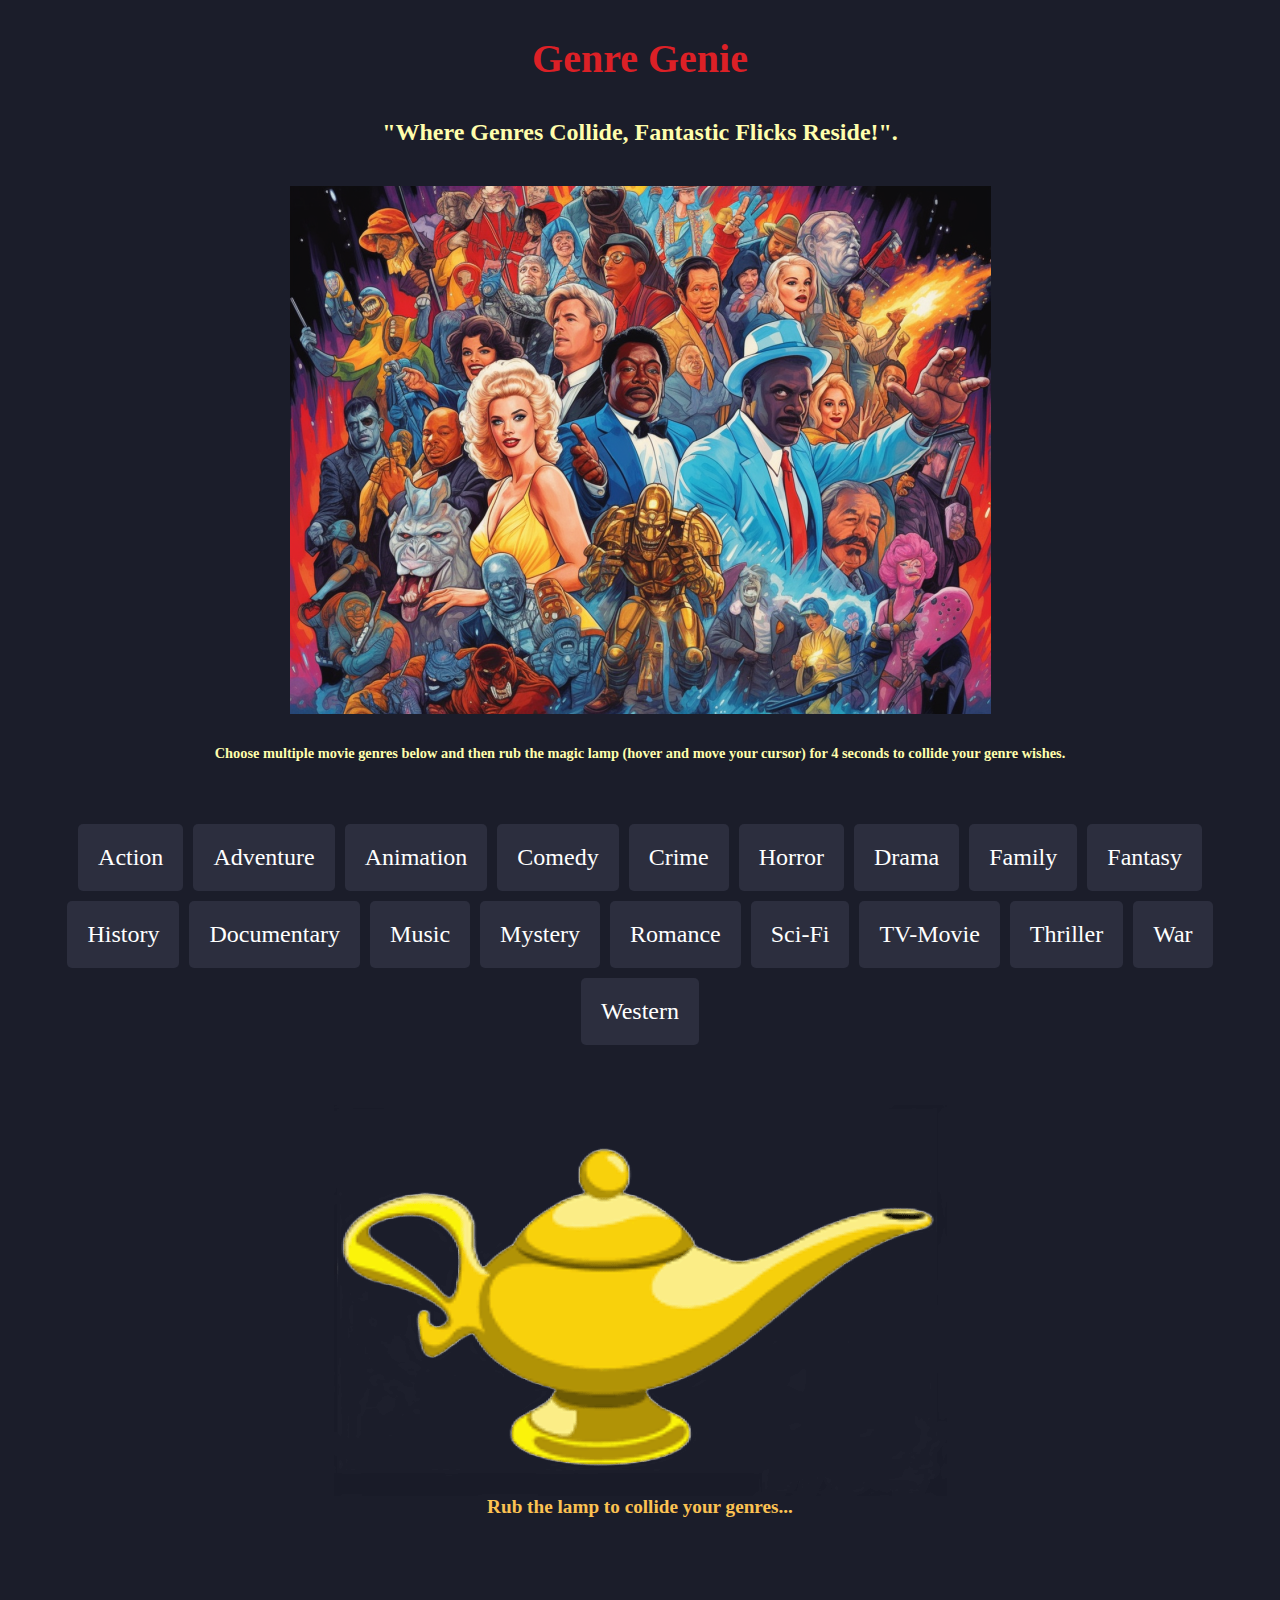
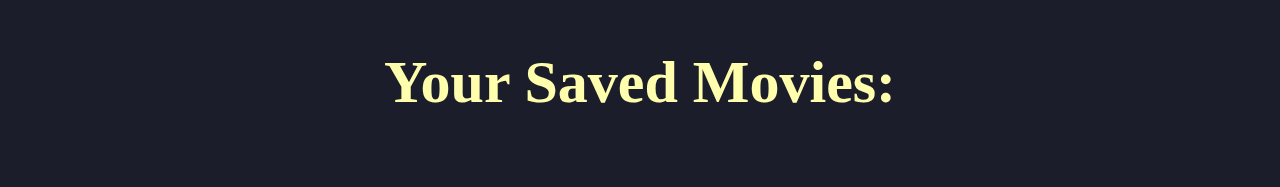
==== commit 616e3ef2: "trailer links are mostly working" ====
--- a/index.html
+++ b/index.html
@@ -56,8 +56,8 @@
 		<main>
 			<section class="pick-genre">
 				<h2 id="genre-text">
-					Choose multiple movie genres below and then rub the magic lamp for 4
-					seconds to collide your genre wishes.
+					Choose multiple movie genres below and then rub the magic lamp (hover
+					and move your cursor) for 4 seconds to collide your genre wishes.
 				</h2>
 				<div id="all-buttons">
 					<button
@@ -163,7 +163,7 @@
 							src="./lamp.png"
 							alt="Lamp Icon"
 							class="suggest-movie-btn cloud-animation" />
-						Rub the lamp to collide your genres...
+						<span id="lamp-text">Rub the lamp to collide your genres...</span>
 					</button>
 				</div>
 			</section>
@@ -186,6 +186,8 @@
 
 					<div class="movie-contents">
 						<h3 id="original_title"></h3>
+						<!-- Placeholder for trailer link -->
+						<div id="trailer-placeholder"></div>
 						<p id="overview"></p>
 						<h3>
 							Movie Rating:
@@ -225,10 +227,15 @@
 					Back to Saved Movies List
 				</button>
 				<h2 id="details-title"></h2>
-
 				<p>Rating: <span id="details-rating"></span></p>
+				<!-- Trailer Link Here -->
+				<a
+					id="streaming-content"
+					href="#"
+					target="_blank"
+					>Click to Watch Movie Trailer</a
+				>
 				<p>Synopsis: <span id="details-synopsis"></span></p>
-
 				<img
 					id="details-image"
 					src=""
--- a/assets/css/styles.css
+++ b/assets/css/styles.css
@@ -6,6 +6,19 @@
     --background_color: #1B1D2A;
     background-color: var(--background_color);
 }
+#header h1 {
+  font-size: 2.5em; /* Make your main title bigger */
+}
+
+#header h2 {
+  font-size: 1.5em; /* Make your subheaders a bit smaller than the title */
+  margin-top: -10px; /* Decrease the space between title and subheaders */
+}
+
+.pick-genre h2 {
+  font-size: 0.9em; /* Make the instructions text smaller */
+}
+
 img {
   display: block;
   margin: 0 auto;
@@ -196,7 +209,36 @@
     background-color: darken(var(--bright_red), 10%); /* use darken() to make it darker when hovered over */
   }
   
+
 /*saved movie list of links */
+.movie-container {
+  display: flex;
+  justify-content: center;
+  align-items: center;
+  width: 100%;  /* or any suitable width */
+  padding: 10px 0;
+}
+.movie-container a {
+  margin-right: 10px; 
+}
+
+
+.delete-btn {
+  background: none;
+  border: none;
+  color: var(--bright_red);
+  cursor: pointer;
+  margin-top: -16px; 
+}
+
+.delete-btn:hover {
+  color: var(--light_yellow);
+}
+
+.delete-btn i {
+  font-size: 1.2rem;
+}
+
 .saved-movie-link {
   display: block;
   font-size: 1.5rem;
@@ -237,19 +279,35 @@
 
 
 
-
+#movie-details {
+  text-align: center;
+}
+
+.streaming-content {
+  font-size: 24px;   /* Adjust to your preference */
+  color: var(--light_yellow);
+  font-weight: bold;
+  display: inline-block;
+  margin: 20px 0;    /* Adjust margin for spacing */
+  padding: 10px;
+  border-radius: 8px;
+  background-color: var(--bright_red);
+  transition: background-color 0.3s ease;
+}
+
+.streaming-content:hover {
+  background-color: #9c0d15;
+  text-decoration: none;
+}
 
 
   #save-movie-btn {
-    /* Increasing button size */
     padding: 15px 30px;
     font-size: 24px;
     
-    /* Centering the button */
     display: block;
     margin: 20px auto;
     
-    /* Optional Styling */
     background-color: var(--bright_red);
     color: white;
     border: none;
@@ -265,8 +323,6 @@
 
 
 
-
-
 /* Desktop size */
 @media (min-width: 992px) {
     main {
